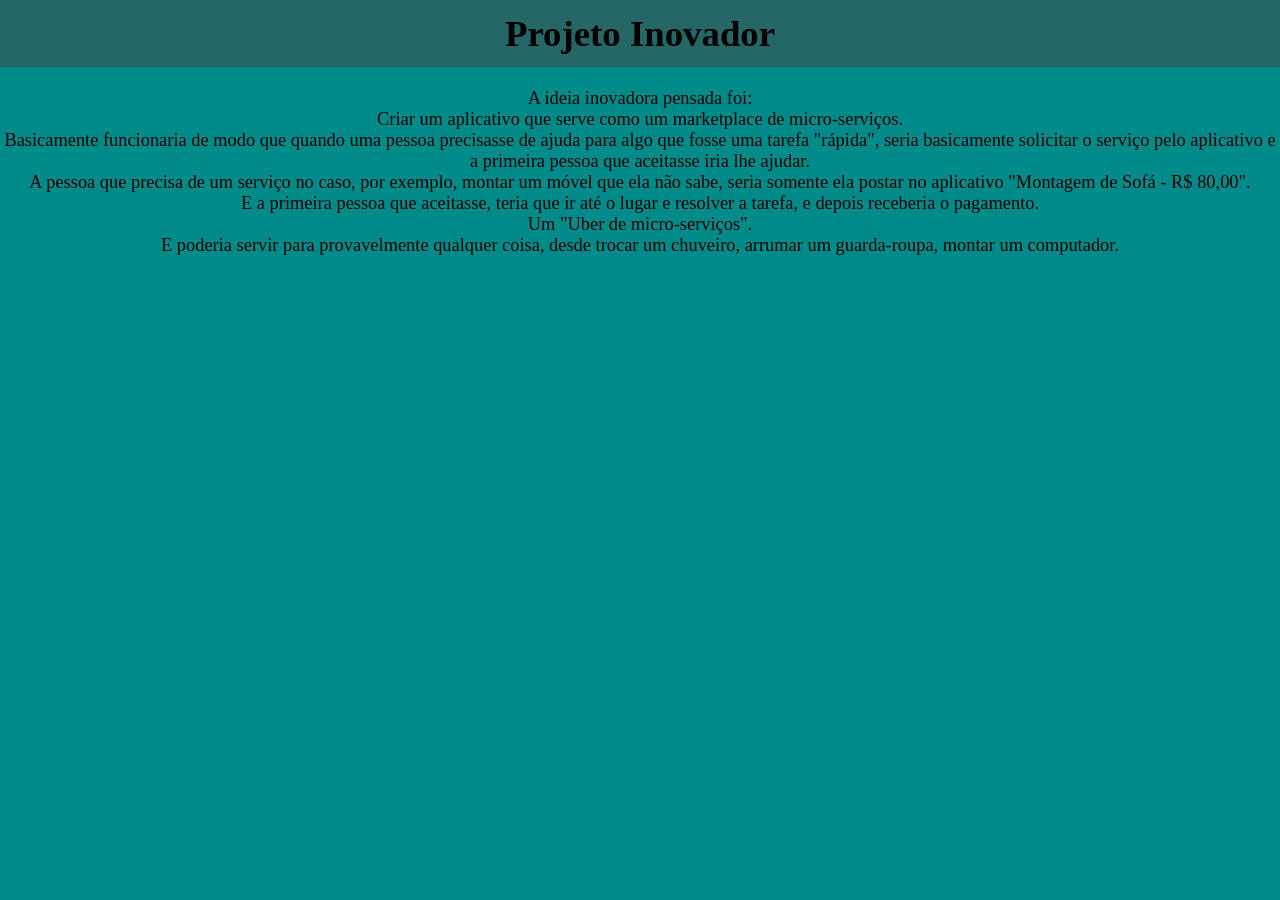
==== index.html @ b9f106cf "versao inicial" ====
<!DOCTYPE html>
<html lang="pt-BR">
<head>
    <meta charset="UTF-8">
    <meta name="viewport" content="width=device-width, initial-scale=1.0">
    <link rel="stylesheet" href="./css/style.css">
    <title>Document</title>
</head>
<body>
    <!-- Marketplace de micro-serviços

    Tipo Uber, mas pra qualquer tarefa rápida (trocar lâmpada, montar móvel, etc) -->
    <header>
        <h1>Projeto Inovador</h1>
    </header>
    <main>
        <br>
        <p>A ideia inovadora pensada foi:</p>
        <p>Criar um aplicativo que serve como um marketplace de micro-serviços.</p>
        <p>Basicamente funcionaria de modo que quando uma pessoa precisasse de ajuda para algo que fosse uma tarefa "rápida", seria basicamente solicitar o serviço pelo aplicativo e a primeira pessoa que aceitasse iria lhe ajudar.</p>
        <p>A pessoa que precisa de um serviço no caso, por exemplo, montar um móvel que ela não sabe, seria somente ela postar no aplicativo "Montagem de Sofá - R$ 80,00".</p>
        <p>E a primeira pessoa que aceitasse, teria que ir até o lugar e resolver a tarefa, e depois receberia o pagamento. </p>
        <p>Um "Uber de micro-serviços".</p>
        <p>E poderia servir para provavelmente qualquer coisa, desde trocar um chuveiro, arrumar um guarda-roupa, montar um computador.</p>
    </main>
    <footer>
        
    </footer>
</body>
</html>
---- css/style.css ----
*{
    margin: 0px;
    padding: 0px;
}

body{
    text-align: center;
    background-color: darkcyan;
    font-size: 1.15rem;
    /* color: rgb(241, 215, 215); */
}

header{
    background-color: rgb(37, 102, 102);
    width: 100%;
    padding: 12px 0px;
    height: 50%;
}
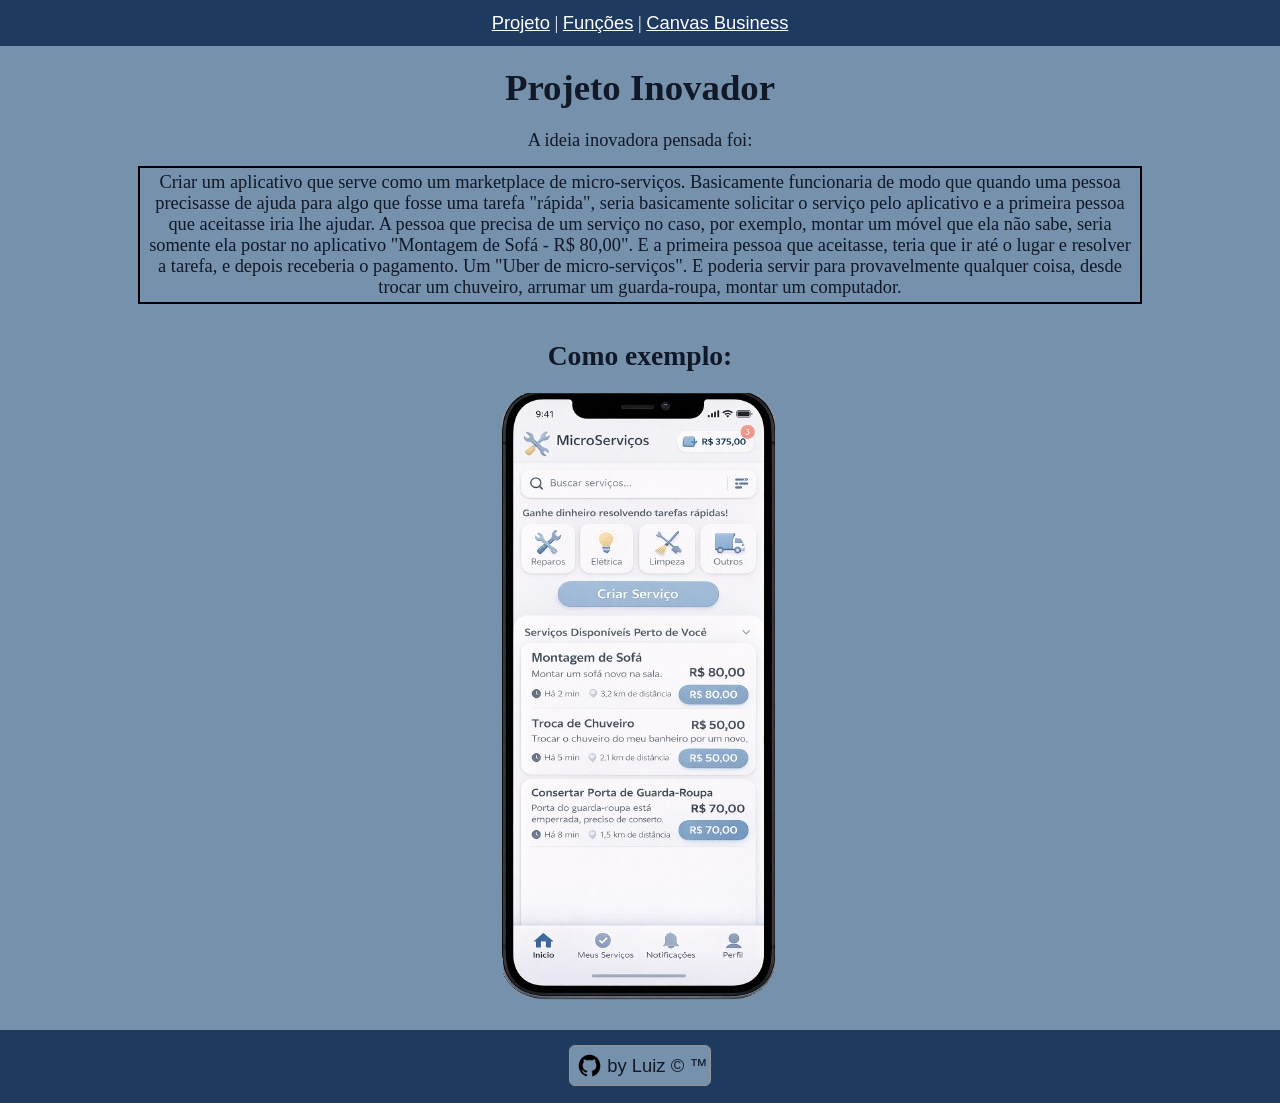
==== commit f14d73a5: "segunda versão" ====
--- a/index.html
+++ b/index.html
@@ -11,20 +11,26 @@
 
     Tipo Uber, mas pra qualquer tarefa rápida (trocar lâmpada, montar móvel, etc) -->
     <header>
-        <h1>Projeto Inovador</h1>
+        <nav>
+            <a href="./index.html">Projeto</a><span class="w"> |</span>
+            <a href="./html/funcoes.html">Funções</a><span class="w"> |</span>
+            <a href="./html/canvas.html">Canvas Business</a>
+        </nav>
     </header>
     <main>
+        <h1>Projeto Inovador</h1>
         <br>
         <p>A ideia inovadora pensada foi:</p>
-        <p>Criar um aplicativo que serve como um marketplace de micro-serviços.</p>
-        <p>Basicamente funcionaria de modo que quando uma pessoa precisasse de ajuda para algo que fosse uma tarefa "rápida", seria basicamente solicitar o serviço pelo aplicativo e a primeira pessoa que aceitasse iria lhe ajudar.</p>
-        <p>A pessoa que precisa de um serviço no caso, por exemplo, montar um móvel que ela não sabe, seria somente ela postar no aplicativo "Montagem de Sofá - R$ 80,00".</p>
-        <p>E a primeira pessoa que aceitasse, teria que ir até o lugar e resolver a tarefa, e depois receberia o pagamento. </p>
-        <p>Um "Uber de micro-serviços".</p>
-        <p>E poderia servir para provavelmente qualquer coisa, desde trocar um chuveiro, arrumar um guarda-roupa, montar um computador.</p>
+        <p class="caixa">Criar um aplicativo que serve como um marketplace de micro-serviços. Basicamente funcionaria de modo que quando uma pessoa precisasse de ajuda para algo que fosse uma tarefa "rápida", seria basicamente solicitar o serviço pelo aplicativo e a primeira pessoa que aceitasse iria lhe ajudar. A pessoa que precisa de um serviço no caso, por exemplo, montar um móvel que ela não sabe, seria somente ela postar no aplicativo "Montagem de Sofá - R$ 80,00". E a primeira pessoa que aceitasse, teria que ir até o lugar e resolver a tarefa, e depois receberia o pagamento. Um "Uber de micro-serviços". E poderia servir para provavelmente qualquer coisa, desde trocar um chuveiro, arrumar um guarda-roupa, montar um computador.</p>
+        <br>
+        <h2>Como exemplo:</h2>
+        <br>
+        <img src="./img/exemplo.png" alt="Demonstração de projeto">
     </main>
     <footer>
-        
+        <div class="linkgithub">
+            <a class="link" href="https://github.com/luizz09/"><img src="./img/github.png" alt=""><span>by Luiz &copy; &trade;</span></a>
+        </div>
     </footer>
 </body>
 </html>
--- a/css/style.css
+++ b/css/style.css
@@ -3,16 +3,93 @@
     padding: 0px;
 }
 
+a{
+    /* color: #111827; */
+    color: white;
+    text-decoration: underline;
+    font-family: Arial;
+    transition: padding 0.3s;
+}
+
+a:hover{
+    padding: 4px 4px;
+    border-radius: 8px;
+}
+
 body{
     text-align: center;
-    background-color: darkcyan;
+    background-color: #7691ac;
     font-size: 1.15rem;
-    /* color: rgb(241, 215, 215); */
+    color: #111827;
+    display: flex;
+    flex-direction: column;
+    min-height: 100vh;
 }
 
 header{
-    background-color: rgb(37, 102, 102);
+    background-color: #1E3A5F;
     width: 100%;
     padding: 12px 0px;
-    height: 50%;
+}
+
+main{
+    flex: 1;
+    padding: 20px;
+}
+
+footer{
+    background-color: #1E3A5F;
+    width: 100%;
+    padding: 15px 0px;
+    text-align: center;
+}
+
+hr{
+    border: none;
+    border-top: 1px solid black;
+}
+
+.link{
+    padding: 0px;
+    text-decoration: none;
+    display: flex;
+    justify-content: center;
+    align-items: center;
+    padding-bottom: 0px;
+    color: #111827;
+}    
+
+.linkgithub{
+    background-color: #7691ac;
+    display: inline-flex;
+    align-items: center;
+    padding: 2px;
+    border-radius: 6px;
+    border: 1px solid rgb(150, 148, 148);
+}
+
+.linkgithub img{
+    width: 35px;
+    height: 35px;
+    border-radius: 16px;
+}
+
+.caixa{
+    margin: 15px auto;
+    padding: 4px;
+    border: 2px solid black;
+    width: 80%;
+}
+
+.w{
+    color: white;
+}
+
+.caixa-2{
+    margin: 0px auto;
+    margin-top: 15px;
+    margin-bottom: 5px;
+    padding: 4px;
+    border: 2px solid black;
+    width: 30%;
 }
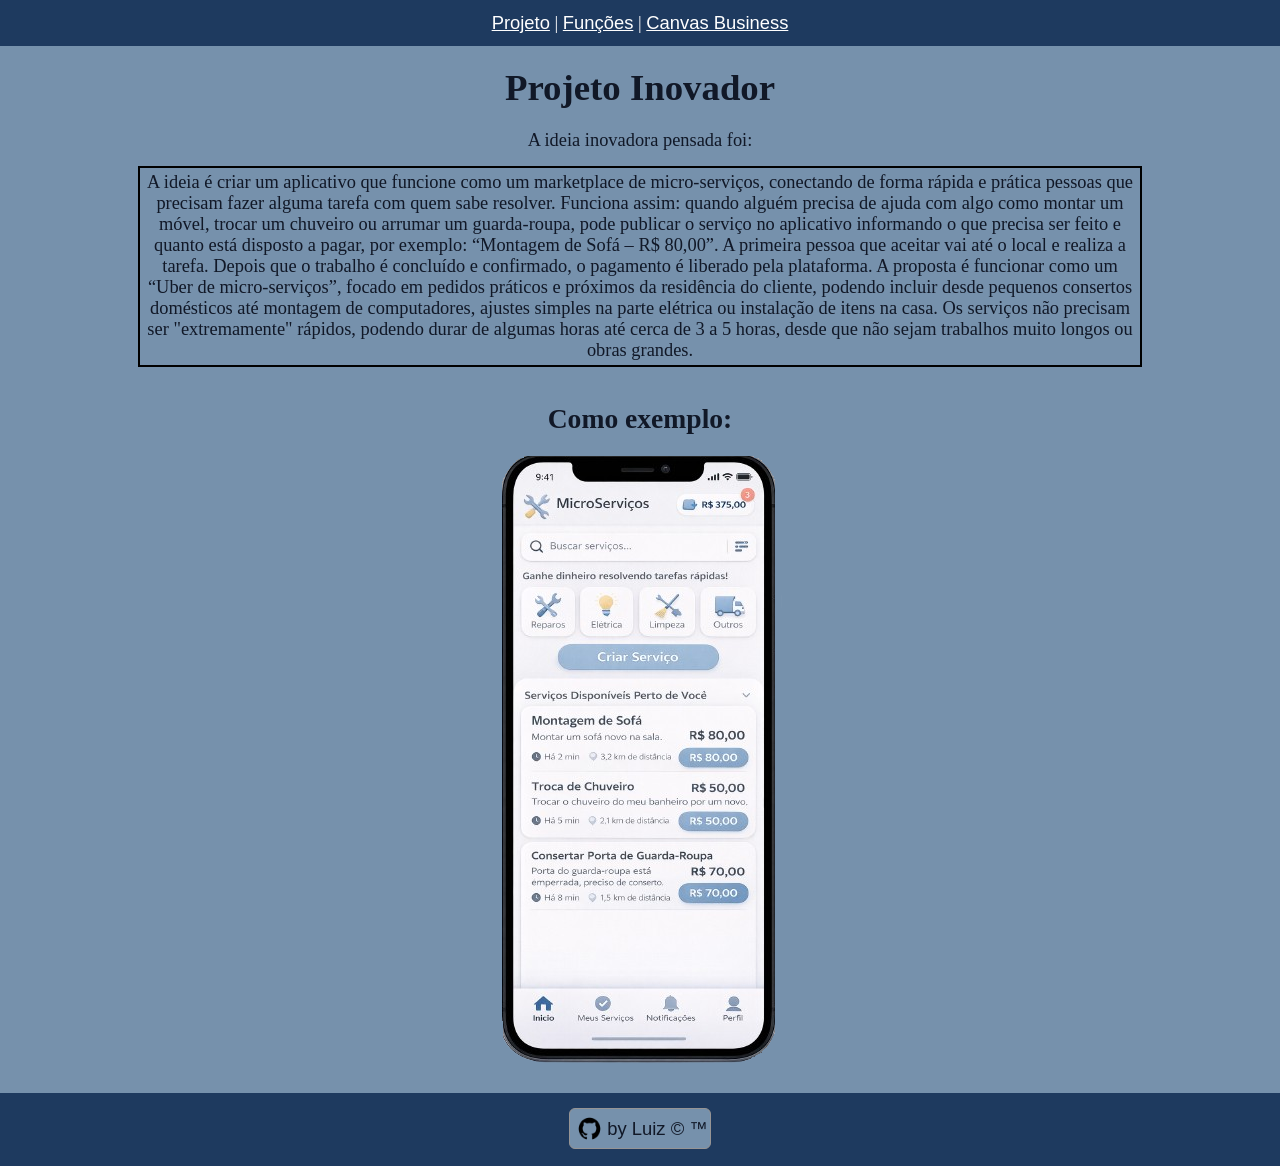
==== commit f3cf8434: "terceira versão" ====
--- a/index.html
+++ b/index.html
@@ -21,7 +21,7 @@
         <h1>Projeto Inovador</h1>
         <br>
         <p>A ideia inovadora pensada foi:</p>
-        <p class="caixa">Criar um aplicativo que serve como um marketplace de micro-serviços. Basicamente funcionaria de modo que quando uma pessoa precisasse de ajuda para algo que fosse uma tarefa "rápida", seria basicamente solicitar o serviço pelo aplicativo e a primeira pessoa que aceitasse iria lhe ajudar. A pessoa que precisa de um serviço no caso, por exemplo, montar um móvel que ela não sabe, seria somente ela postar no aplicativo "Montagem de Sofá - R$ 80,00". E a primeira pessoa que aceitasse, teria que ir até o lugar e resolver a tarefa, e depois receberia o pagamento. Um "Uber de micro-serviços". E poderia servir para provavelmente qualquer coisa, desde trocar um chuveiro, arrumar um guarda-roupa, montar um computador.</p>
+        <p class="caixa">A ideia é criar um aplicativo que funcione como um marketplace de micro-serviços, conectando de forma rápida e prática pessoas que precisam fazer alguma tarefa com quem sabe resolver. Funciona assim: quando alguém precisa de ajuda com algo como montar um móvel, trocar um chuveiro ou arrumar um guarda-roupa, pode publicar o serviço no aplicativo informando o que precisa ser feito e quanto está disposto a pagar, por exemplo: “Montagem de Sofá – R$ 80,00”. A primeira pessoa que aceitar vai até o local e realiza a tarefa. Depois que o trabalho é concluído e confirmado, o pagamento é liberado pela plataforma. A proposta é funcionar como um “Uber de micro-serviços”, focado em pedidos práticos e próximos da residência do cliente, podendo incluir desde pequenos consertos domésticos até montagem de computadores, ajustes simples na parte elétrica ou instalação de itens na casa. Os serviços não precisam ser "extremamente" rápidos, podendo durar de algumas horas até cerca de 3 a 5 horas, desde que não sejam trabalhos muito longos ou obras grandes.</p>
         <br>
         <h2>Como exemplo:</h2>
         <br>
--- a/css/style.css
+++ b/css/style.css
@@ -92,4 +92,9 @@
     padding: 4px;
     border: 2px solid black;
     width: 30%;
+}
+
+.cima{
+    /* margin-top: 3px; */
+    padding: 8px;
 }
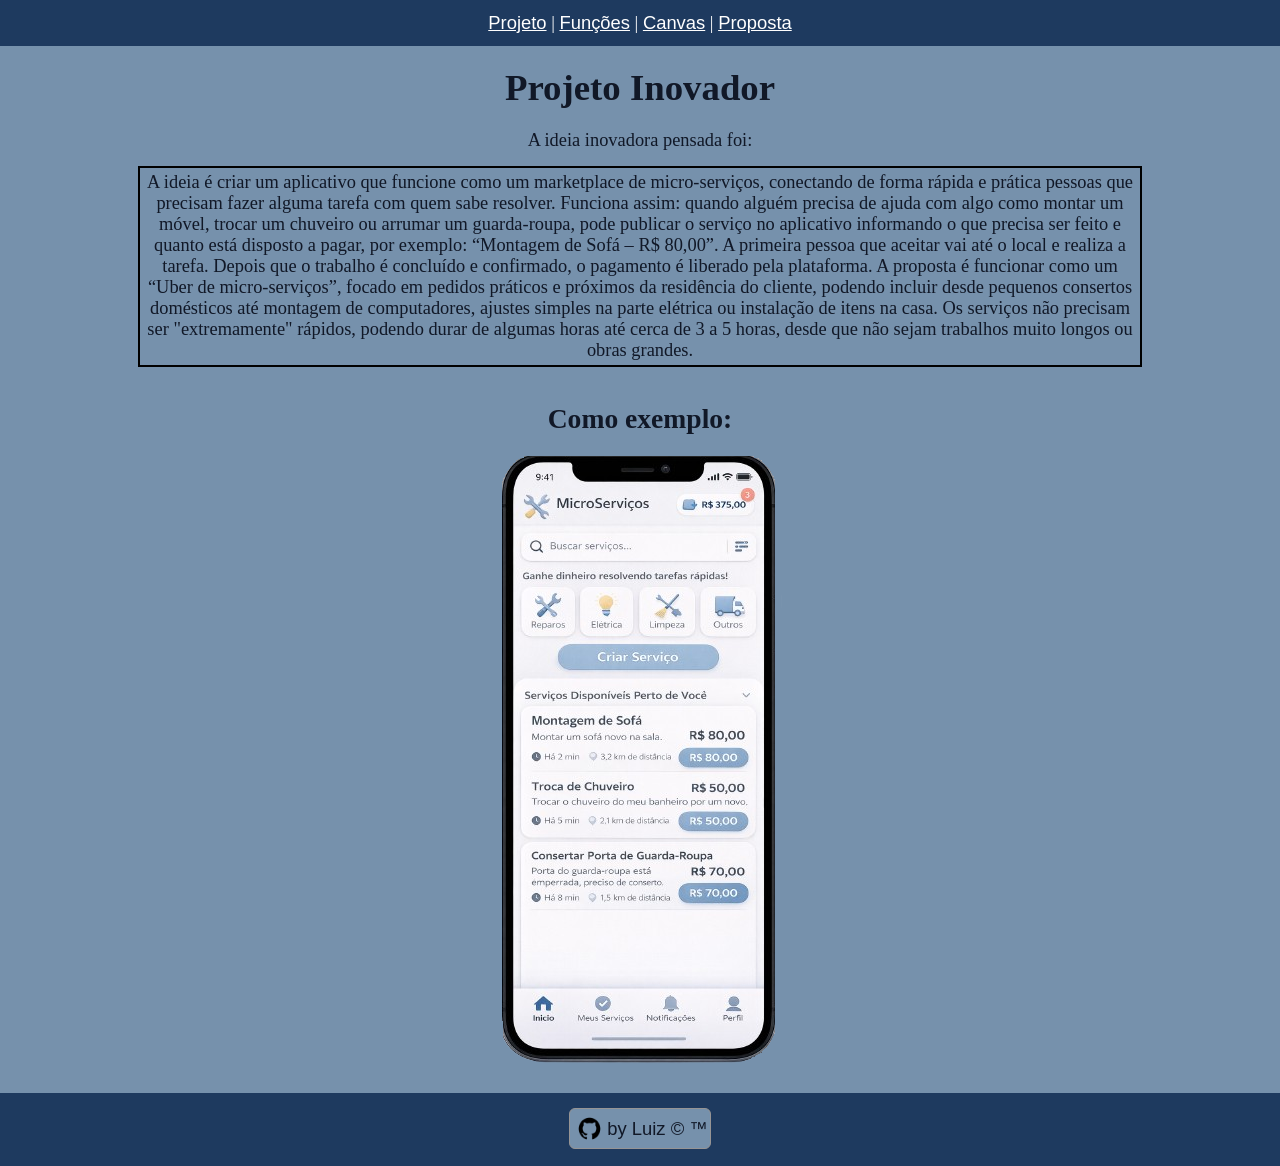
==== commit 725a7b3a: "quarta versao" ====
--- a/index.html
+++ b/index.html
@@ -4,7 +4,7 @@
     <meta charset="UTF-8">
     <meta name="viewport" content="width=device-width, initial-scale=1.0">
     <link rel="stylesheet" href="./css/style.css">
-    <title>Document</title>
+    <title>Projeto</title>
 </head>
 <body>
     <!-- Marketplace de micro-serviços
@@ -14,7 +14,8 @@
         <nav>
             <a href="./index.html">Projeto</a><span class="w"> |</span>
             <a href="./html/funcoes.html">Funções</a><span class="w"> |</span>
-            <a href="./html/canvas.html">Canvas Business</a>
+            <a href="./html/canvas.html">Canvas</a><span class="w"> |</span>
+            <a href="./html/proposta.html">Proposta</a>
         </nav>
     </header>
     <main>
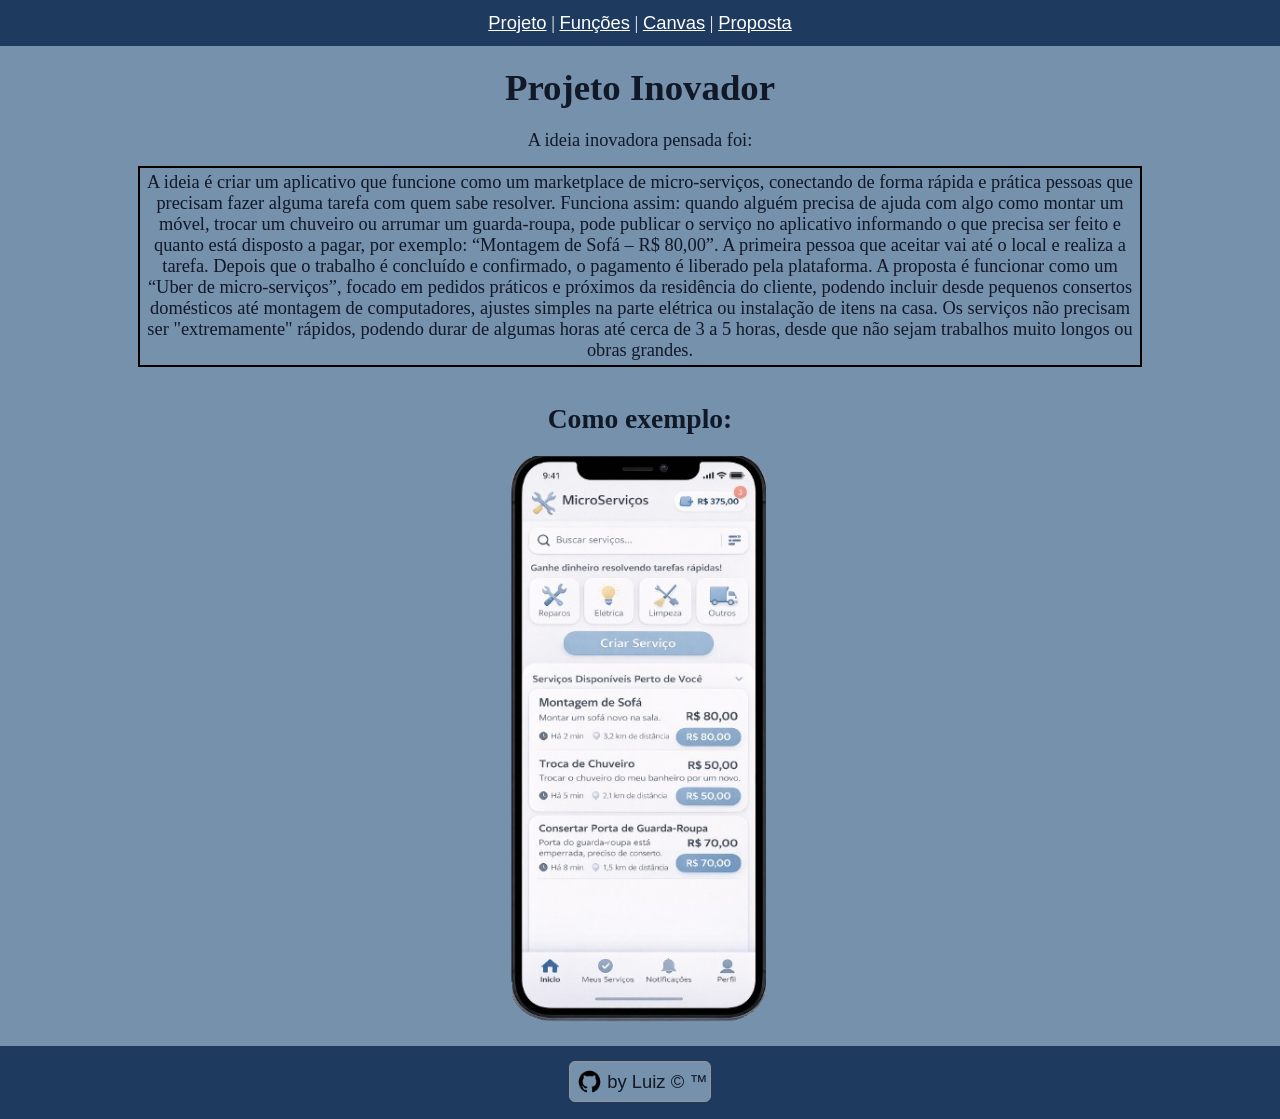
==== commit 39e1a92e: "versão final" ====
--- a/index.html
+++ b/index.html
@@ -26,7 +26,9 @@
         <br>
         <h2>Como exemplo:</h2>
         <br>
-        <img src="./img/exemplo.png" alt="Demonstração de projeto">
+        <div class="imagem">
+            <img src="./img/exemplo.png" alt="Demonstração de projeto">
+        </div>
     </main>
     <footer>
         <div class="linkgithub">
--- a/css/style.css
+++ b/css/style.css
@@ -94,7 +94,12 @@
     width: 30%;
 }
 
+.imagem img{
+    display: block;
+    margin: 0 auto;
+    width: 380px;
+}
+
 .cima{
-    /* margin-top: 3px; */
     padding: 8px;
 }
